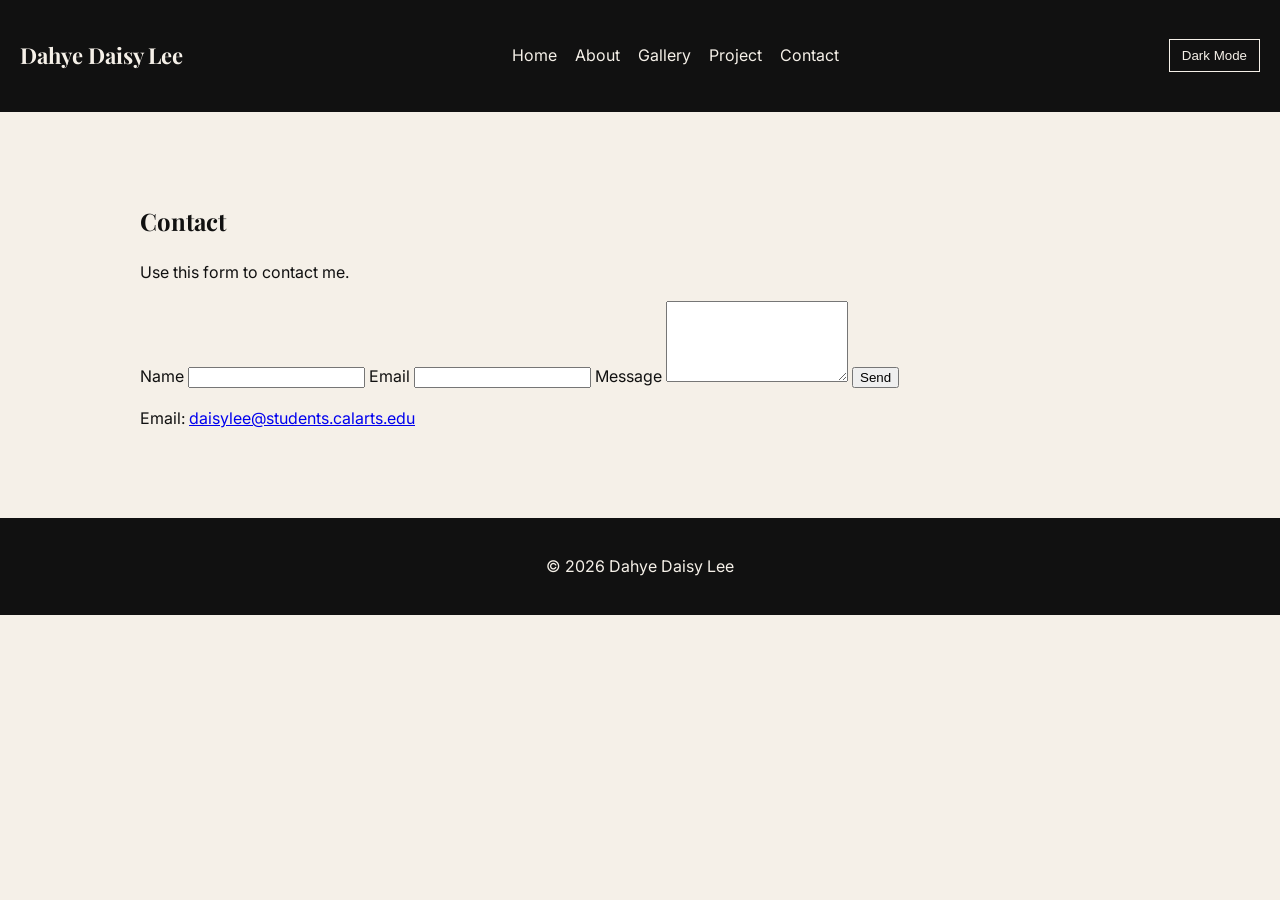
==== contact.html @ 280d4429 "final project upload" ====
<!DOCTYPE html>
<html lang="en">
<head>
  <meta charset="UTF-8">
  <meta name="viewport" content="width=device-width, initial-scale=1.0">
  <title>Dahye Daisy Lee | Contact</title>
  <meta name="description" content="Contact page for Dahye Daisy Lee.">
  <link rel="stylesheet" href="style.css">
</head>

<body>
  <header>
    <nav class="navbar">
      <h1 class="logo">Dahye Daisy Lee</h1>
      <ul>
        <li><a href="index.html">Home</a></li>
        <li><a href="about.html">About</a></li>
        <li><a href="gallery.html">Gallery</a></li>
        <li><a href="project.html">Project</a></li>
        <li><a href="contact.html">Contact</a></li>
      </ul>
      <button id="themeButton">Dark Mode</button>
    </nav>
  </header>

  <main class="page">
    <h2>Contact</h2>
    <p>Use this form to contact me.</p>

    <form class="contact-form" action="https://formspree.io/f/mdabnwqp" method="POST"></form>
      <label>Name</label>
      <input type="text" name="name" required>

      <label>Email</label>
      <input type="email" name="email" required>

      <label>Message</label>
      <textarea name="message" rows="5" required></textarea>

      <button type="submit">Send</button>
    </form>

    <p>Email: <a href="mailto:daisylee@students.calarts.edu">daisylee@students.calarts.edu</a></p>
  </main>

  <footer>
    <p>© 2026 Dahye Daisy Lee</p>
  </footer>

  <script src="script.js"></script>
</body>
</html>
---- style.css ----
@import url('https://fonts.googleapis.com/css2?family=Playfair+Display:wght@600&family=Inter:wght@400;600&display=swap');

:root {
  --background: #f5f0e8;
  --text: #111111;
  --accent: #7a2f1b;
  --card: #ffffff;
}

body.dark {
  --background: #111111;
  --text: #f5f0e8;
  --accent: #ffb199;
  --card: #1f1f1f;
}

body {
  margin: 0;
  background-color: var(--background);
  color: var(--text);
  font-family: 'Inter', sans-serif;
  line-height: 1.6;
}

h1, h2, h3 {
  font-family: 'Playfair Display', serif;
}

.navbar {
  display: flex;
  justify-content: space-between;
  align-items: center;
  background-color: var(--text);
  color: var(--background);
  padding: 20px;
}

.logo {
  font-size: 22px;
}

.navbar ul {
  list-style: none;
  display: flex;
  gap: 18px;
  padding: 0;
}

.navbar a {
  color: var(--background);
  text-decoration: none;
}

.navbar a:hover {
  color: var(--accent);
  text-decoration: underline;
}

.navbar a:visited {
  color: var(--background);
}

#themeButton {
  padding: 8px 12px;
  border: 1px solid var(--background);
  background: transparent;
  color: var(--background);
  cursor: pointer;
}

#themeButton:hover {
  background-color: var(--background);
  color: var(--text);
}

.hero {
  min-height: 70vh;
  padding: 80px 30px;
  text-align: center;
  background-image: url("https://picsum.photos/1200/700?random=20");
  background-size: cover;
  background-position: center;
  color: white;
}

.hero h2 {
  font-size: 60px;
}

.button {
  display: inline-block;
  margin-top: 20px;
  padding: 12px 20px;
  background-color: var(--accent);
  color: white;
  text-decoration: none;
  transition: 0.3s;
}

.button:hover {
  transform: scale(1.05);
  background-color: black;
}

.page {
  max-width: 1000px;
  margin: 40px auto;
  padding: 30px;
}

.underline {
  text-decoration: underline;
}

.cards {
  display: flex;
  justify-content: center;
  gap: 20px;
  padding: 50px;
}

.card {
  background-color: var(--card);
  border: 1px solid var(--text);
  padding: 25px;
  margin: 10px;
  width: 280px;
  transition: 0.3s;
}

.card:hover {
  transform: translateY(-5px);
}

.gallery-grid {
  display: grid;
  grid-template-columns: repeat(3, 1fr);
  gap: 18px;
}

.gallery-grid img {
  width: 100%;
  border: 2px solid var(--text);
}

.video-box iframe {
  width: 100%;
  height: 400px;
  border: none;
}

.contact-form {
  display: flex;
  flex-direction: column;
  gap: 12px;
  max-width: 500px;
}

.contact-form input,
.contact-form textarea {
  padding: 12px;
  border: 1px solid var(--text);
  font-family: inherit;
}

.contact-form button {
  padding: 12px;
  background-color: var(--accent);
  color: white;
  border: none;
  cursor: pointer;
}

.contact-form button:hover {
  background-color: black;
}

footer {
  text-align: center;
  padding: 20px;
  background-color: var(--text);
  color: var(--background);
}

/* Mobile */
@media (max-width: 600px) {
  .navbar {
    flex-direction: column;
  }

  .navbar ul {
    flex-direction: column;
    text-align: center;
  }

  .hero h2 {
    font-size: 36px;
  }

  .cards {
    flex-direction: column;
    padding: 20px;
  }

  .card {
    width: auto;
  }

  .gallery-grid {
    grid-template-columns: 1fr;
  }
}

/* Tablet */
@media (min-width: 601px) and (max-width: 1024px) {
  .gallery-grid {
    grid-template-columns: repeat(2, 1fr);
  }

  .cards {
    flex-wrap: wrap;
  }
}

/* Desktop */
@media (min-width: 1025px) {
  .gallery-grid {
    grid-template-columns: repeat(3, 1fr);
  }
}
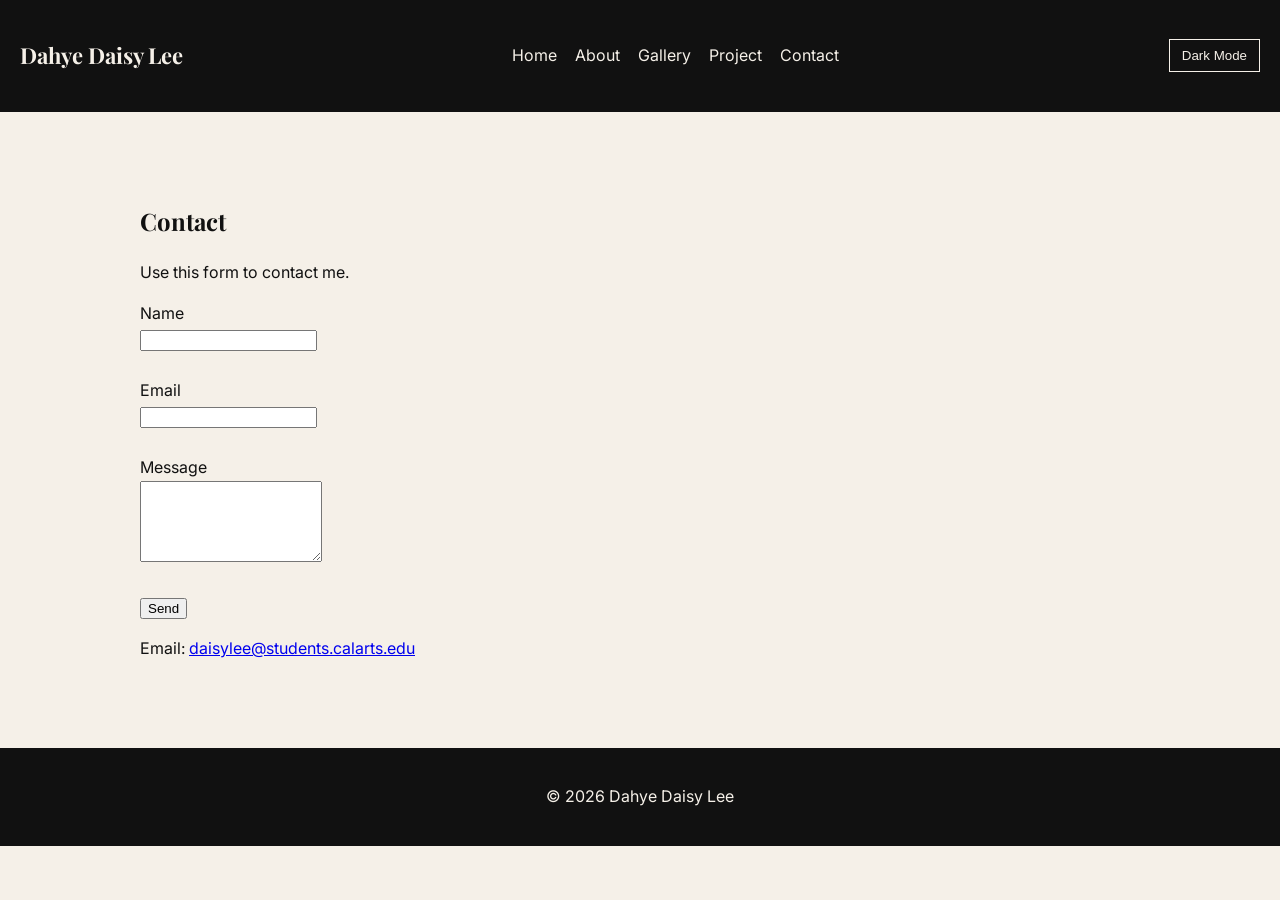
==== commit fcb7f7ba: "Fix contact form structure and labels" ====
--- a/contact.html
+++ b/contact.html
@@ -27,18 +27,20 @@
     <h2>Contact</h2>
     <p>Use this form to contact me.</p>
 
-    <form class="contact-form" action="https://formspree.io/f/mdabnwqp" method="POST"></form>
-      <label>Name</label>
-      <input type="text" name="name" required>
+    <form action="https://formspree.io/f/mdabnwqp" method="POST">
 
-      <label>Email</label>
-      <input type="email" name="email" required>
+  <label>Name</label><br>
+  <input type="text" name="name" required><br><br>
 
-      <label>Message</label>
-      <textarea name="message" rows="5" required></textarea>
+  <label>Email</label><br>
+  <input type="email" name="email" required><br><br>
 
-      <button type="submit">Send</button>
-    </form>
+  <label>Message</label><br>
+  <textarea name="message" rows="5" required></textarea><br><br>
+
+  <button type="submit">Send</button>
+
+</form>
 
     <p>Email: <a href="mailto:daisylee@students.calarts.edu">daisylee@students.calarts.edu</a></p>
   </main>
@@ -49,4 +51,4 @@
 
   <script src="script.js"></script>
 </body>
-</html>+</html>
